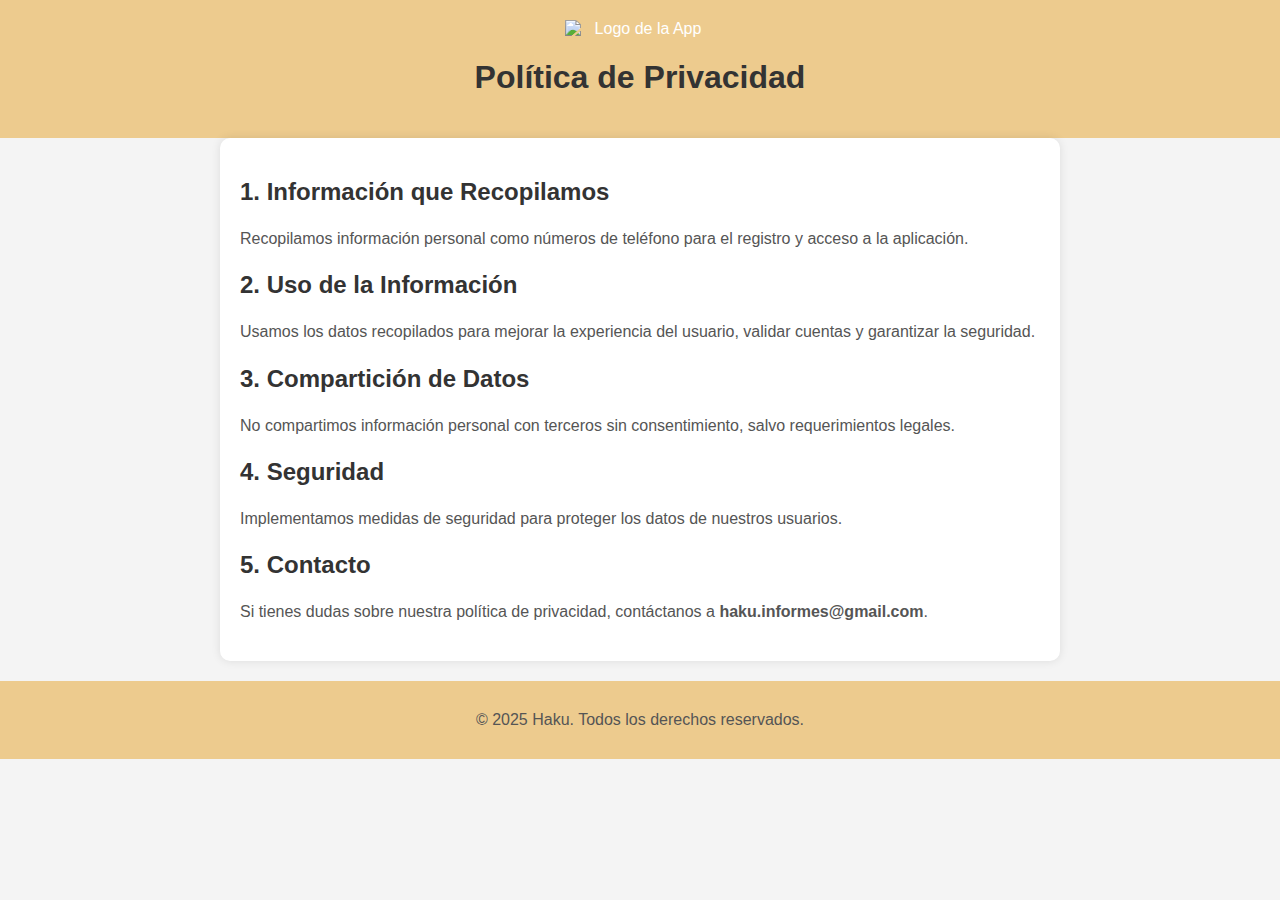
==== index.html @ 6c1a1a8c "primer commit" ====
<!DOCTYPE html>
<html lang="en">
<head>
    <meta charset="UTF-8">
    <meta name="viewport" content="width=device-width, initial-scale=1.0">
    <title>Política de Privacidad</title>
    <link rel="stylesheet" href="styles.css">
</head>
<body>
    <header>
        <div class="logo">
            <!-- Puedes reemplazar esto con tu logo -->
            <img src="https://i.ibb.co/KcJD6676/HAKU.png" alt="Logo de la App">
        </div>
        <h1>Política de Privacidad</h1>
    </header>

    <main>
        <section>
            <h2>1. Información que Recopilamos</h2>
            <p>Recopilamos información personal como números de teléfono para el registro y acceso a la aplicación.</p>
        </section>

        <section>
            <h2>2. Uso de la Información</h2>
            <p>Usamos los datos recopilados para mejorar la experiencia del usuario, validar cuentas y garantizar la seguridad.</p>
        </section>

        <section>
            <h2>3. Compartición de Datos</h2>
            <p>No compartimos información personal con terceros sin consentimiento, salvo requerimientos legales.</p>
        </section>

        <section>
            <h2>4. Seguridad</h2>
            <p>Implementamos medidas de seguridad para proteger los datos de nuestros usuarios.</p>
        </section>

        <section>
            <h2>5. Contacto</h2>
            <p>Si tienes dudas sobre nuestra política de privacidad, contáctanos a <strong>haku.informes@gmail.com</strong>.</p>
        </section>
    </main>

    <footer>
        <p>© 2025 Haku. Todos los derechos reservados.</p>
    </footer>
</body>
</html>
---- styles.css ----
body {
    font-family: Arial, sans-serif;
    margin: 0;
    padding: 0;
    background-color: #f4f4f4;
}

header {
    background-color: #EDCB8E;
    color: white;
    text-align: center;
    padding: 20px;
}

.logo img {
    max-width: 150px;
    display: block;
    margin: 0 auto 10px;
}

main {
    padding: 20px;
    max-width: 800px;
    margin: auto;
    background-color: white;
    border-radius: 10px;
    box-shadow: 0 0 10px rgba(0, 0, 0, 0.1);
}

h1, h2 {
    color: #333;
}

p {
    line-height: 1.6;
    color: #555;
}

footer {
    text-align: center;
    padding: 10px;
    background-color: #EDCB8E;
    color: white;
    margin-top: 20px;
}
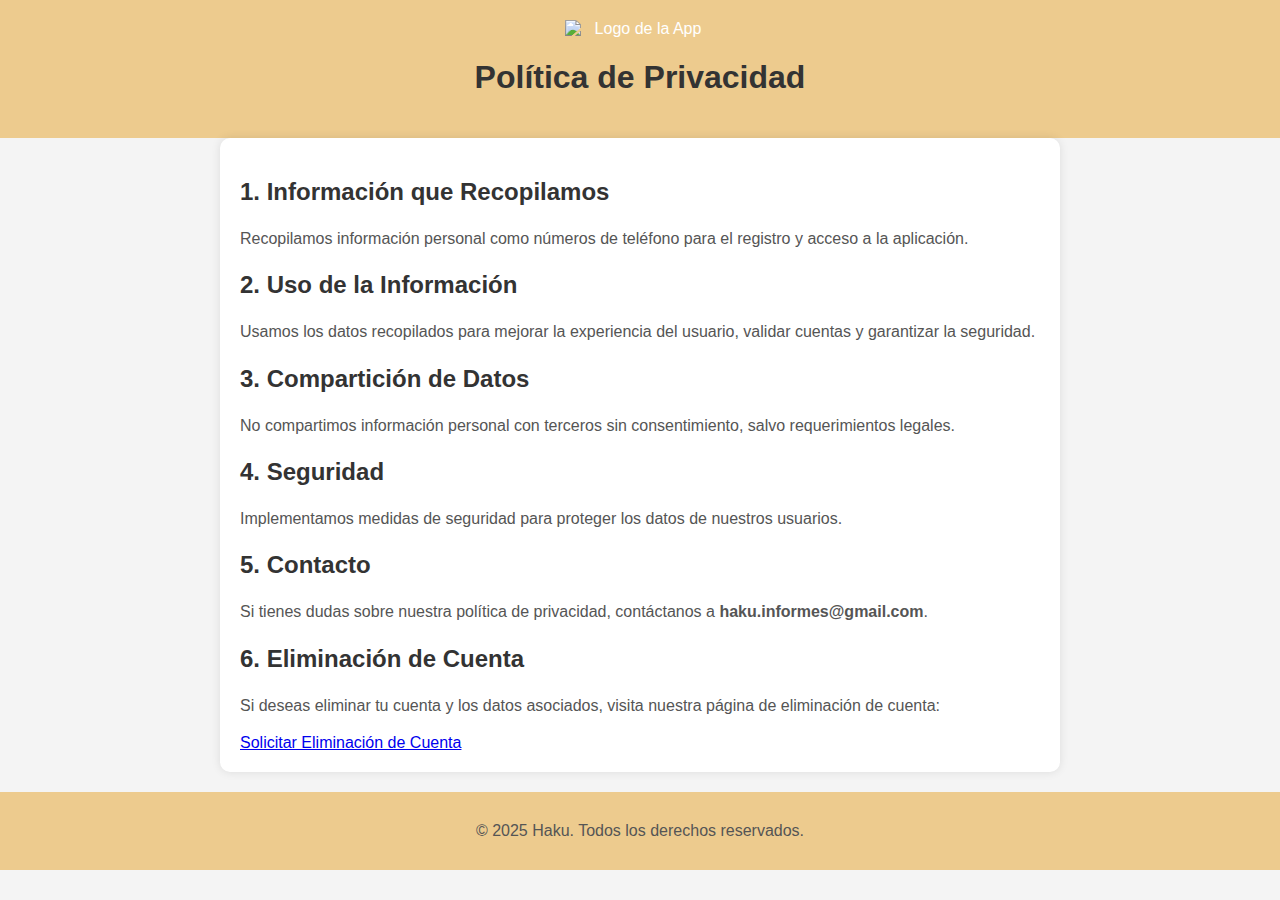
==== commit 87d9bf1d: "eliminacion-cuenta" ====
--- a/index.html
+++ b/index.html
@@ -40,6 +40,14 @@
             <h2>5. Contacto</h2>
             <p>Si tienes dudas sobre nuestra política de privacidad, contáctanos a <strong>haku.informes@gmail.com</strong>.</p>
         </section>
+        <section>
+            <h2>6. Eliminación de Cuenta</h2>
+            <p>Si deseas eliminar tu cuenta y los datos asociados, visita nuestra página de eliminación de cuenta:</p>
+            <a href="eliminacion-cuenta.html" class="btn-delete">Solicitar Eliminación de Cuenta</a>
+        </section>
+        
+
+
     </main>
 
     <footer>
